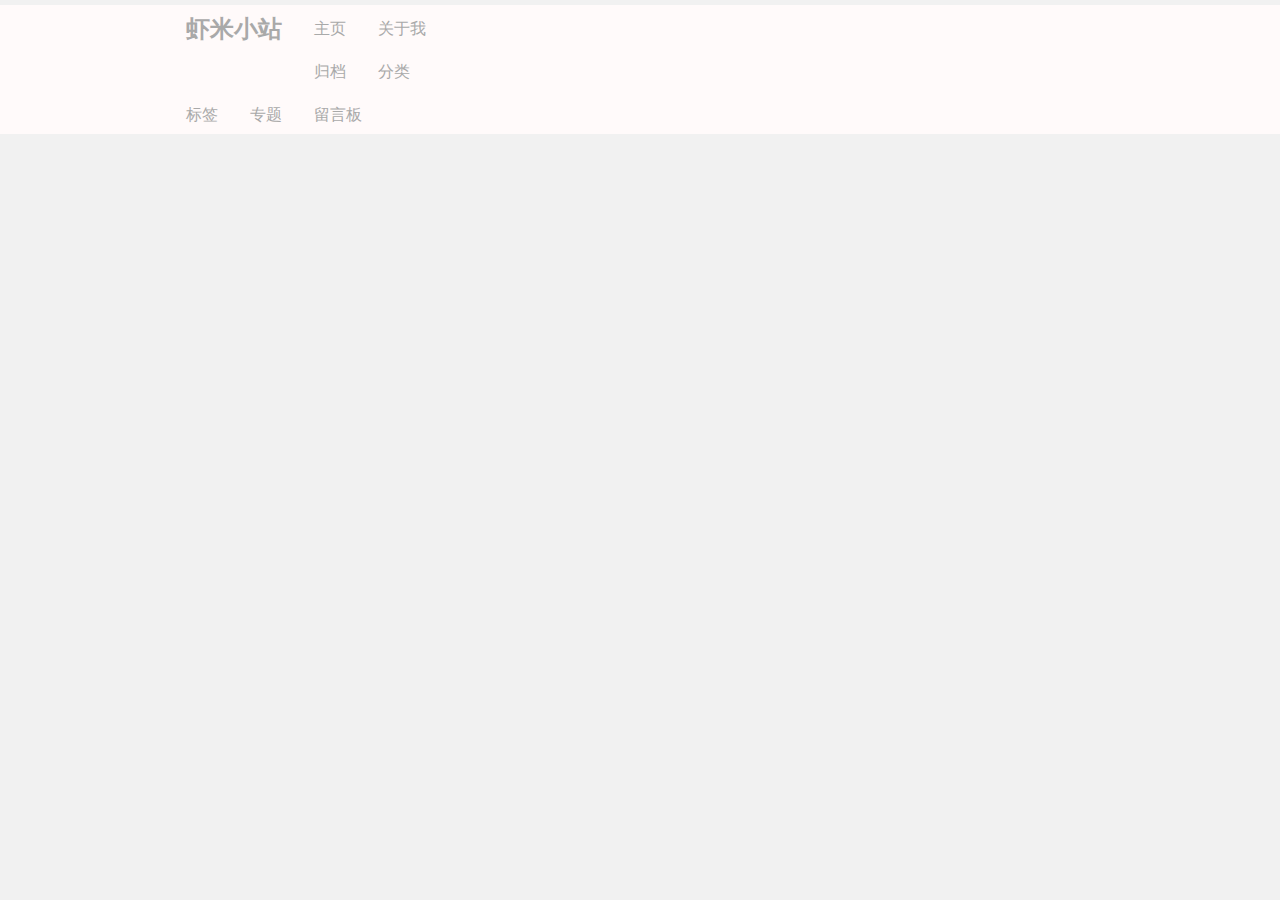
==== index.html @ 7fb64ac6 "add navbar" ====
<!DOCTYPE html>
<html lang="en">
<head>
    <meta charset="UTF-8">
    <title>主页</title>
    <link rel="stylesheet" type="text/css" href="css/global.css"/>
    <script type="text/javascript" src="js/global.js"></script>
    <meta name="viewport" content="width=device-width, initial-scale=1.0">
</head>
<body id="container">

<div class="navbar row">
    <div class="bar-links ">
        <div class="title" >
            虾米小站
        </div>
        <div class="links">主页</div>
        <div class="links">关于我</div>
        <div class="links">归档</div>
        <div class="links">分类</div>
        <div class="links">标签</div>
        <div class="links">专题</div>
        <div class="links">留言板</div>
    </div>
</div>
</body>
</html>
---- css/global.css ----
* {
    box-sizing: border-box;
}
html,body{
    margin: 0;
    padding: 0;
}

#container{
    display: flex;
    flex-direction: row; /* 主轴方向为横向 */
    justify-content: center; /* 沿主轴居中对齐 */
    align-items: center; /* 沿交叉轴居中对齐 */
    padding: 5px 0 0;
}
.row {
    display: flex;
    justify-content: center;
}

body{
    padding: 30px;
    font-family: Arial;
    background-color: #f1f1f1;
}

.navbar,.bar-links{
    overflow: hidden;
    background-color: snow;
    width: 100%;
}
.bar-links div{
    float: left;
    display: block;
    color: darkgray;
    text-align: center;
    padding: 8px 16px;
    text-decoration: none;
}
.bar-links div:hover{
    background-color: #ddd;
    color: black;
}

.title{
    display: inline-block;
    float: left;
    font-size: x-large;
    font-weight: bold;
    text-align: center;
    padding: 0;
}
.bar-links .links{
    padding-top: 14px;
}

.bar-links{
    flex-basis: calc(25% - 10px);
    margin-right: calc(50% - 10px);
}
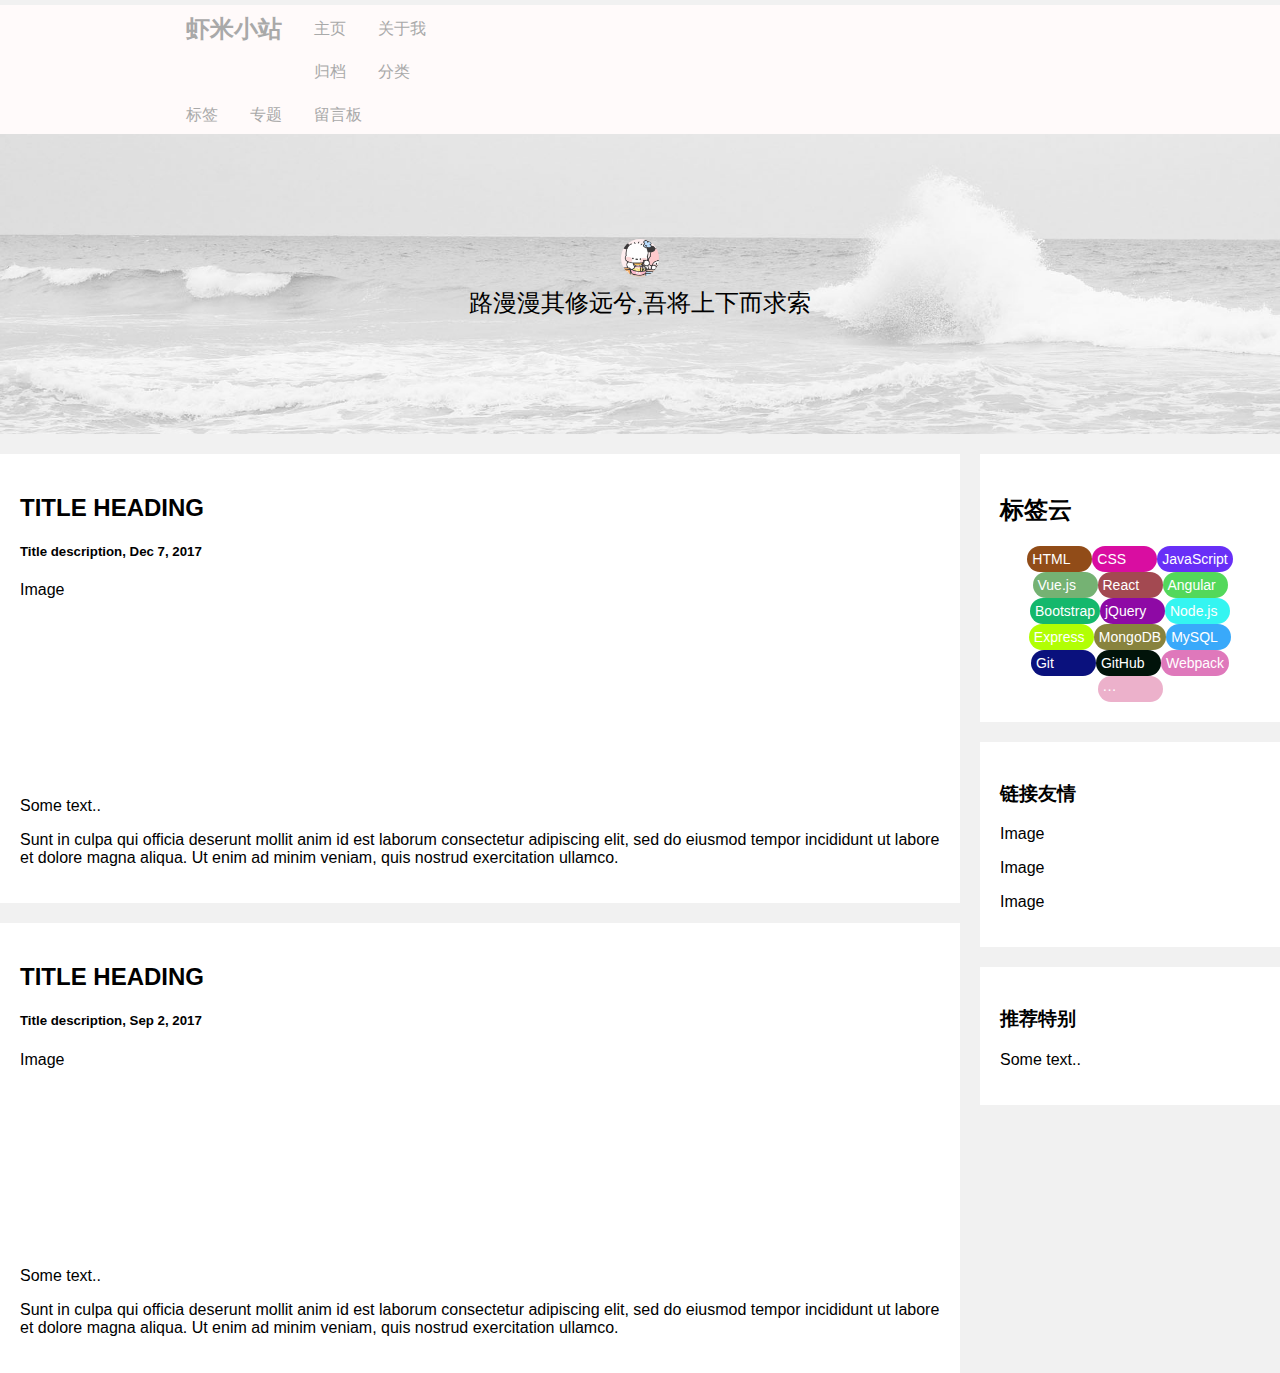
==== commit e86fb9b1: "完成主页布局" ====
--- a/index.html
+++ b/index.html
@@ -4,14 +4,16 @@
     <meta charset="UTF-8">
     <title>主页</title>
     <link rel="stylesheet" type="text/css" href="css/global.css"/>
+    <link rel="stylesheet" type="text/css" href="css/index.css">
     <script type="text/javascript" src="js/global.js"></script>
     <meta name="viewport" content="width=device-width, initial-scale=1.0">
 </head>
 <body id="container">
 
 <div class="navbar row">
+    <!--    导航栏-->
     <div class="bar-links ">
-        <div class="title" >
+        <div class="title">
             虾米小站
         </div>
         <div class="links">主页</div>
@@ -23,5 +25,108 @@
         <div class="links">留言板</div>
     </div>
 </div>
+<div class="banner">
+    <img class="avatar" src="assets/avatar.jpeg" alt=""/>
+    <div class="banner-line">
+        路漫漫其修远兮,吾将上下而求索
+    </div>
+</div>
+
+<div class="row">
+    <div class="leftcolumn">
+        <div class="card">
+            <h2>TITLE HEADING</h2>
+            <h5>Title description, Dec 7, 2017</h5>
+            <div class="fakeimg" style="height:200px;">Image</div>
+            <p>Some text..</p>
+            <p>Sunt in culpa qui officia deserunt mollit anim id est laborum consectetur adipiscing elit, sed do eiusmod
+                tempor incididunt ut labore et dolore magna aliqua. Ut enim ad minim veniam, quis nostrud exercitation
+                ullamco.</p>
+        </div>
+        <div class="card">
+            <h2>TITLE HEADING</h2>
+            <h5>Title description, Sep 2, 2017</h5>
+            <div class="fakeimg" style="height:200px;">Image</div>
+            <p>Some text..</p>
+            <p>Sunt in culpa qui officia deserunt mollit anim id est laborum consectetur adipiscing elit, sed do eiusmod
+                tempor incididunt ut labore et dolore magna aliqua. Ut enim ad minim veniam, quis nostrud exercitation
+                ullamco.</p>
+        </div>
+    </div>
+    <div class="rightcolumn">
+        <div class="card ">
+            <h2>标签云</h2>
+            <div id="tag-cloud">
+<!--                <a href="#">HTML</a>-->
+<!--                <a href="#">CSS</a>-->
+<!--                <a href="#">JavaScript</a>-->
+<!--                <a href="#">Vue</a>-->
+<!--                <a href="#">React</a>-->
+<!--                <a href="#">Node.js</a>-->
+<!--                <a href="#">Express</a>-->
+<!--                <a href="#">MongoDB</a>-->
+<!--                <a href="#">MySQL</a>-->
+            </div>
+        </div>
+        <div class="card">
+            <h3>链接友情</h3>
+            <div class="fakeimg"><p>Image</p></div>
+            <div class="fakeimg"><p>Image</p></div>
+            <div class="fakeimg"><p>Image</p></div>
+        </div>
+        <div class="card">
+            <h3>推荐特别</h3>
+            <p>Some text..</p>
+        </div>
+    </div>
+</div>
 </body>
+<script type="text/javascript">
+    const labelSumLimit  = 15
+    let tags = ["HTML", "CSS", "JavaScript", "Vue.js", "React", "Angular", "Bootstrap", "jQuery", "Node.js", "Express", "MongoDB", "MySQL", "Git", "GitHub", "Webpack", "Babel"];
+    let tagCloud = document.getElementById("tag-cloud");
+
+    let tagCount = Math.min(labelSumLimit, tags.length);
+    for (let i = 0; i < tagCount; i++) {
+        let tag = document.createElement("a");
+        tag.classList.add("tag");
+        tag.textContent = tags[i];
+        tag.style.backgroundColor = getRandomColor();
+        tagCloud.appendChild(tag);
+    }
+
+    if (tags.length > labelSumLimit) {
+        let more = document.createElement("a");
+        more.classList.add("tag");
+        more.textContent = "···";
+        more.style.backgroundColor = getRandomColor();
+        tagCloud.appendChild(more);
+    }
+
+    function getRandomColor() {
+        let r = Math.floor(Math.random() * 256);
+        let g = Math.floor(Math.random() * 256);
+        let b = Math.floor(Math.random() * 256);
+        return "rgb(" + r + ", " + g + ", " + b + ")";
+    }
+
+
+    //     // 生成随机颜色
+    // function getRandomColor() {
+    //     const letters = '0123456789ABCDEF';
+    //     let color = '#';
+    //     for (let i = 0; i < 6; i++) {
+    //         color += letters[Math.floor(Math.random() * 16)];
+    //     }
+    //     return color;
+    // }
+    //
+    // // 获取所有标签元素
+    // const tags = document.querySelectorAll('.tag-cloud a');
+    //
+    // // 给每个标签设置随机背景颜色
+    // tags.forEach((tag) => {
+    //     tag.style.backgroundColor = getRandomColor();
+    // });
+</script>
 </html>--- a/css/global.css
+++ b/css/global.css
@@ -8,14 +8,14 @@
 
 #container{
     display: flex;
-    flex-direction: row; /* 主轴方向为横向 */
+    flex-direction: column; /* 主轴方向为横向 */
     justify-content: center; /* 沿主轴居中对齐 */
     align-items: center; /* 沿交叉轴居中对齐 */
     padding: 5px 0 0;
 }
 .row {
     display: flex;
-    justify-content: center;
+    justify-content: center; /*设置 Flex 容器中 Flex 项在主轴方向（水平方向）上的对齐方式的属性。*/
 }
 
 body{
@@ -57,4 +57,12 @@
 .bar-links{
     flex-basis: calc(25% - 10px);
     margin-right: calc(50% - 10px);
-}+}
+
+/* 清除列之后的浮动 */
+.row:after {
+    content: "";
+    display: table;
+    clear: both;
+}
+
--- a/css/index.css
+++ b/css/index.css
@@ -0,0 +1,73 @@
+.banner{
+    background-image: url(../assets/bannerBG.jpg);
+    background-size: cover; /* 背景图片按比例缩放，保持元素完全填充 */
+    background-position: center center; /* 背景图片在元素中居中显示 */
+    background-repeat: no-repeat; /* 不重复显示背景图片 */
+    align-self: center;
+    width: 100%;
+    height: 300px;
+    display: flex;
+    justify-content: center;
+    align-items: center;
+    flex-direction: column;
+}
+
+.banner img{
+    width: 3%;
+    aspect-ratio: 1/1;
+    border-radius: 50%;
+}
+.banner .avatar{
+}
+.banner-line{
+    margin: 10px;
+    font-family: "楷体", KaiTi, serif;
+    font-size: x-large;
+}
+
+/* 为文章添加卡片效果 */
+.card {
+    background-color: white;
+    padding: 20px;
+    margin-top: 20px;
+}
+
+/* 创建两个不相等的彼此并排的浮动列 */
+/* 左列 */
+.leftcolumn {
+    float: left;
+    width: 75%;
+}
+
+/* 右列 */
+.rightcolumn {
+    float: left;
+    width: 25%;
+    background-color: #f1f1f1;
+    padding-left: 20px;
+}
+
+#tag-cloud {
+    display: flex;
+    flex-wrap: wrap;
+    justify-content: center;
+    align-items: center;
+    height: 100%;
+}
+
+#tag-cloud a {
+    display: inline-block;
+    margin: 0;
+    padding: 5px;
+    border-radius: 20px;
+    color: #ffffff;
+    text-decoration: none;
+    font-size: 14px;
+    flex-basis: 25%; /* 初始大小为标签云容器宽度的四分之一 */
+
+}
+
+#tag-cloud a:hover {
+    background-color: #333;
+    color: #fff;
+}